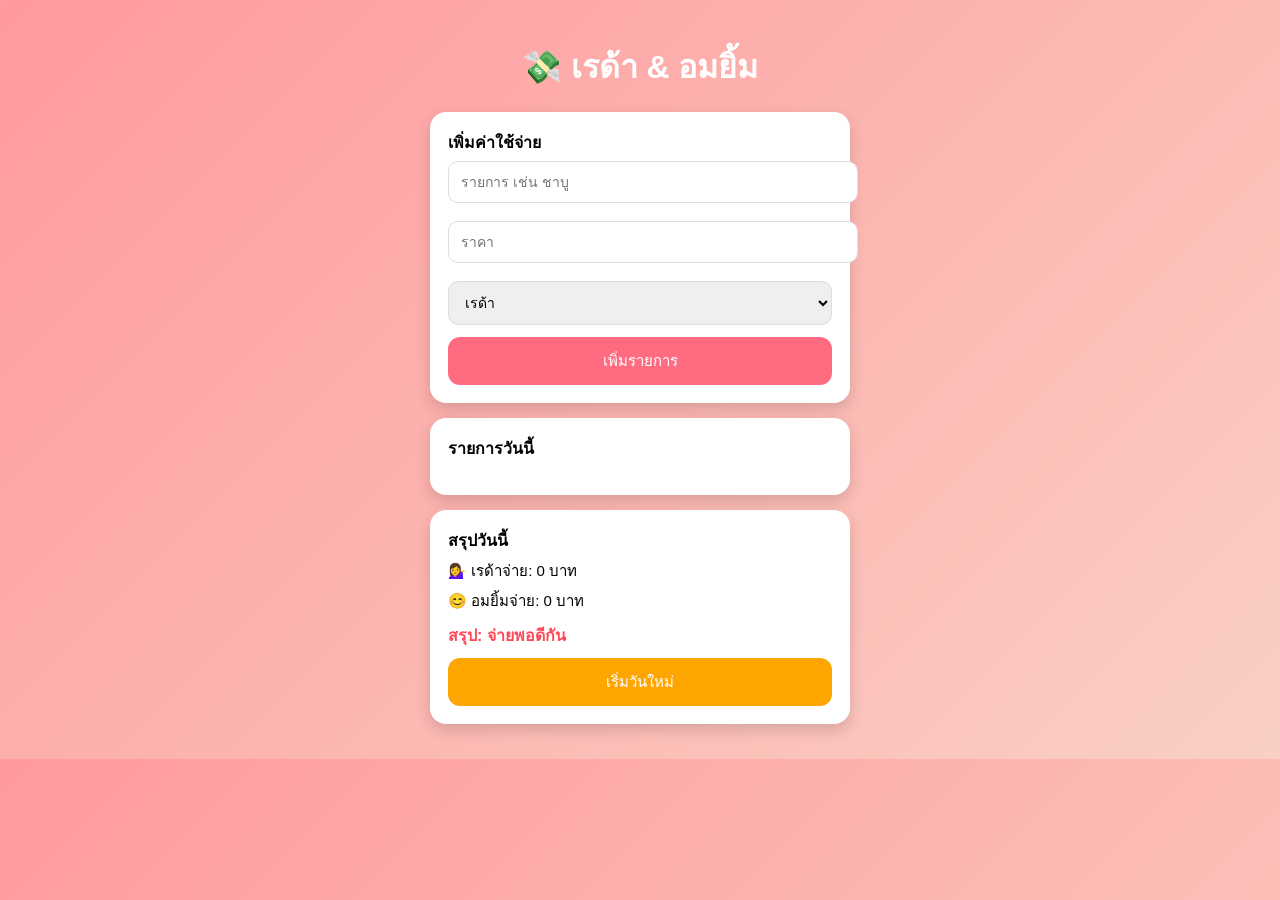
==== index.html @ 23acc87f "Rename work.html to index.html" ====
<!DOCTYPE html>
<html>
<head>
<meta charset="UTF-8">
<title>ค่าใช้จ่ายเรด้า & อมยิ้ม</title>

<style>

body{
font-family: "Segoe UI", sans-serif;
max-width:420px;
margin:auto;
background:linear-gradient(135deg,#ff9a9e,#fad0c4);
padding:20px;
}

h1{
text-align:center;
color:white;
margin-bottom:20px;
}

.card{
background:white;
padding:18px;
border-radius:16px;
margin-bottom:15px;
box-shadow:0 6px 15px rgba(0,0,0,0.15);
}

input,select{
width:100%;
padding:12px;
margin-top:6px;
margin-bottom:12px;
border-radius:10px;
border:1px solid #ddd;
font-size:14px;
}

button{
width:100%;
padding:12px;
border:none;
border-radius:12px;
font-size:15px;
cursor:pointer;
}

.add{
background:#ff6b81;
color:white;
}

.delete{
background:#ff4757;
color:white;
margin-top:6px;
padding:6px 10px;
font-size:12px;
width:auto;
}

.reset{
background:#ffa502;
color:white;
margin-top:10px;
}

ul{
padding-left:18px;
}

li{
margin-bottom:8px;
}

.summary{
font-size:15px;
margin-top:6px;
}

.result{
font-weight:bold;
margin-top:10px;
font-size:16px;
color:#ff4757;
}

</style>

</head>

<body>

<h1>💸 เรด้า & อมยิ้ม</h1>

<div class="card">

<b>เพิ่มค่าใช้จ่าย</b>

<input id="item" placeholder="รายการ เช่น ชาบู">

<input id="price" type="number" placeholder="ราคา">

<select id="payer">
<option>เรด้า</option>
<option>อมยิ้ม</option>
</select>

<button class="add" onclick="add()">เพิ่มรายการ</button>

</div>

<div class="card">

<b>รายการวันนี้</b>

<ul id="list"></ul>

</div>

<div class="card">

<b>สรุปวันนี้</b>

<div class="summary" id="reda"></div>
<div class="summary" id="omyim"></div>

<div class="result" id="result"></div>

<button class="reset" onclick="resetDay()">เริ่มวันใหม่</button>

</div>

<script>

let today=new Date().toISOString().split("T")[0]

let allData=JSON.parse(localStorage.getItem("couple_expenses"))||{}

if(!allData[today]){
allData[today]=[]
}

let data=allData[today]

function save(){
allData[today]=data
localStorage.setItem("couple_expenses",JSON.stringify(allData))
}

function add(){

let item=document.getElementById("item").value
let price=Number(document.getElementById("price").value)
let payer=document.getElementById("payer").value

if(!item||!price)return

data.push({item,price,payer})

document.getElementById("item").value=""
document.getElementById("price").value=""

save()
render()

}

function deleteItem(i){

data.splice(i,1)

save()
render()

}

function resetDay(){

if(confirm("เริ่มวันใหม่?")){
data=[]
save()
render()
}

}

function render(){

let list=document.getElementById("list")
list.innerHTML=""

let reda=0
let omyim=0

data.forEach((d,i)=>{

list.innerHTML+=`
<li>
${d.item} - ${d.price} บาท (${d.payer})
<br>
<button class="delete" onclick="deleteItem(${i})">ลบ</button>
</li>
`

if(d.payer=="เรด้า"){
reda+=d.price
}else{
omyim+=d.price
}

})

document.getElementById("reda").innerText="💁‍♀️ เรด้าจ่าย: "+reda+" บาท"
document.getElementById("omyim").innerText="😊 อมยิ้มจ่าย: "+omyim+" บาท"

let total=reda+omyim
let half=total/2

let settle=""

if(reda>half){
settle="อมยิ้มต้องคืนเรด้า "+(reda-half)+" บาท"
}else if(omyim>half){
settle="เรด้าต้องคืนอมยิ้ม "+(omyim-half)+" บาท"
}else{
settle="จ่ายพอดีกัน"
}

document.getElementById("result").innerText="สรุป: "+settle

}

render()

</script>

</body>
</html>
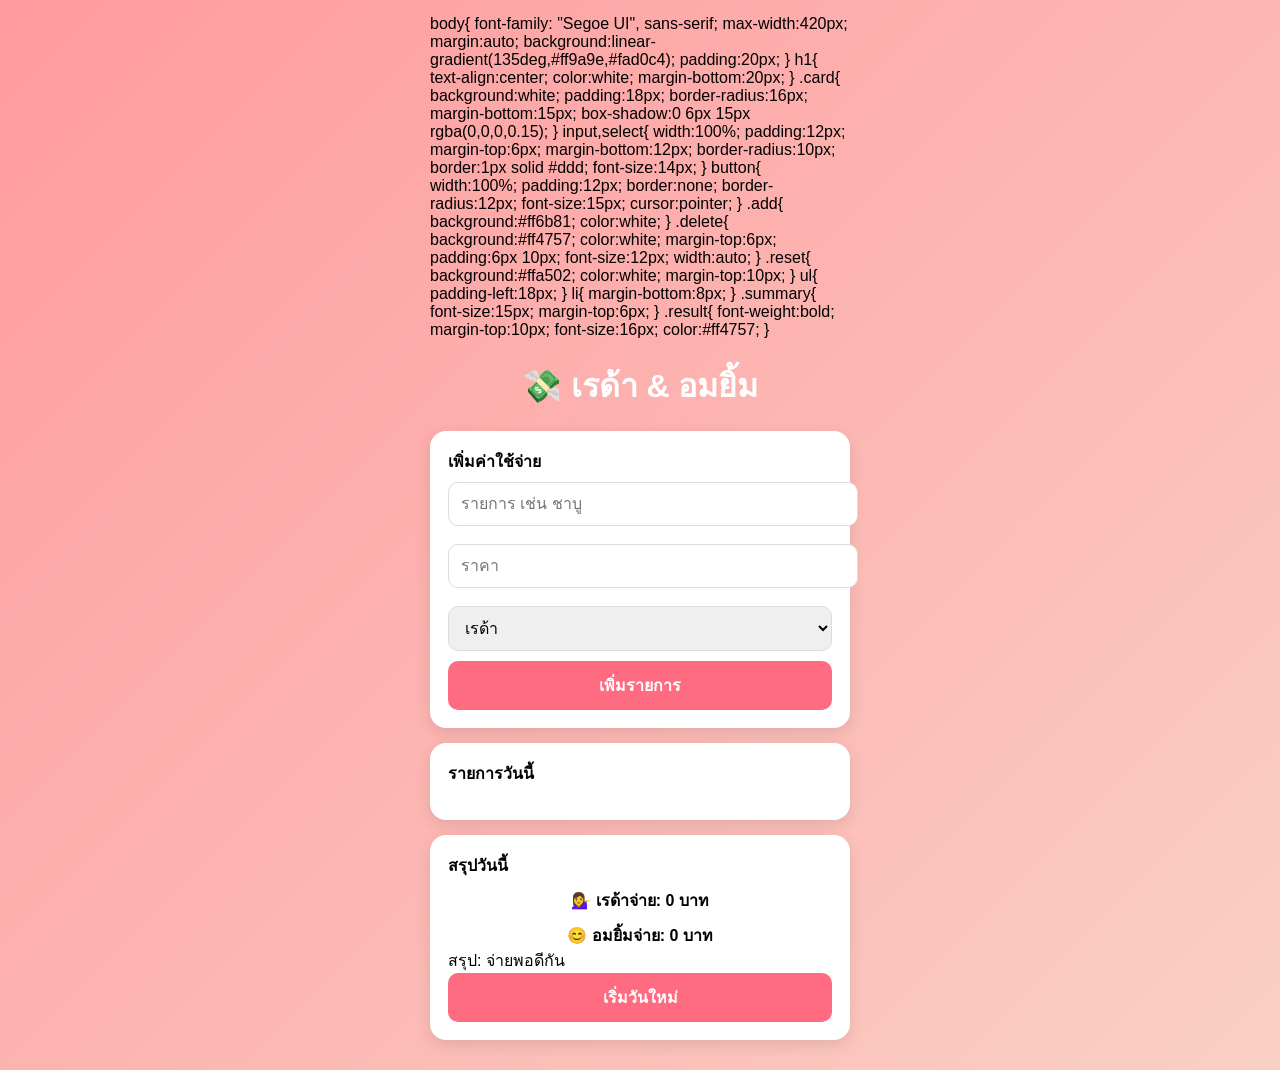
==== commit 73c86720: "Update index.html" ====
--- a/index.html
+++ b/index.html
@@ -2,10 +2,12 @@
 <html>
 <head>
 <meta charset="UTF-8">
-<title>ค่าใช้จ่ายเรด้า & อมยิ้ม</title>
-
-<style>
-
+<meta name="viewport" content="width=device-width, initial-scale=1.0">
+
+<title>ค่าใช้จ่าย เรด้า & อมยิ้ม</title>
+
+<link rel="stylesheet" href="style.css">
+</head>
 body{
 font-family: "Segoe UI", sans-serif;
 max-width:420px;
--- a/style.css
+++ b/style.css
@@ -0,0 +1,69 @@
+/* พื้นหลังเว็บ */
+body{
+    font-family: "Segoe UI", sans-serif;
+    max-width: 420px;
+    width: 100%;
+    margin: auto;
+    background: linear-gradient(135deg,#ff9a9e,#fad0c4);
+    padding: 15px;
+}
+
+/* หัวข้อ */
+h1{
+    text-align:center;
+    color:white;
+    margin-bottom:20px;
+}
+
+/* กล่องการ์ด */
+.card{
+    background:white;
+    padding:18px;
+    border-radius:16px;
+    box-shadow:0 5px 15px rgba(0,0,0,0.1);
+    margin-bottom:15px;
+}
+
+/* input และ select */
+input, select{
+    width:100%;
+    padding:12px;
+    margin-top:8px;
+    margin-bottom:10px;
+    border-radius:10px;
+    border:1px solid #ddd;
+    font-size:16px;
+}
+
+/* ปุ่ม */
+button{
+    width:100%;
+    padding:12px;
+    border:none;
+    border-radius:10px;
+    background:#ff6b81;
+    color:white;
+    font-size:16px;
+    font-weight:bold;
+    cursor:pointer;
+}
+
+/* hover ปุ่ม */
+button:hover{
+    background:#ff4d6d;
+}
+
+/* รายการค่าใช้จ่าย */
+.expense-item{
+    display:flex;
+    justify-content:space-between;
+    padding:10px;
+    border-bottom:1px solid #eee;
+}
+
+/* สรุปผล */
+.summary{
+    font-weight:bold;
+    text-align:center;
+    margin-top:10px;
+}
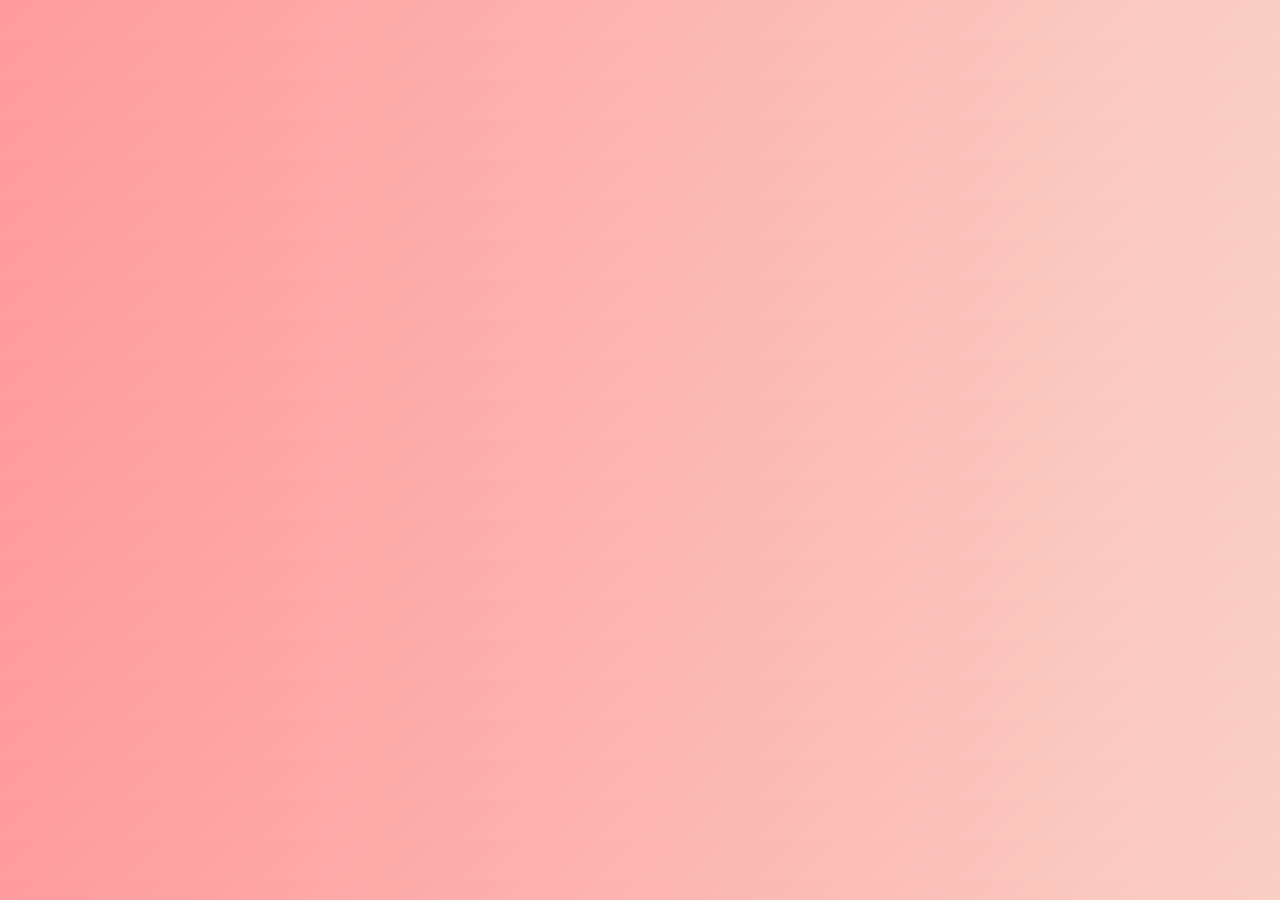
==== commit fb7ac95f: "Update index.html" ====
--- a/index.html
+++ b/index.html
@@ -6,8 +6,8 @@
 
 <title>ค่าใช้จ่าย เรด้า & อมยิ้ม</title>
 
-<link rel="stylesheet" href="style.css">
-</head>
+<style>
+
 body{
 font-family: "Segoe UI", sans-serif;
 max-width:420px;
@@ -92,152 +92,3 @@
 </style>
 
 </head>
-
-<body>
-
-<h1>💸 เรด้า & อมยิ้ม</h1>
-
-<div class="card">
-
-<b>เพิ่มค่าใช้จ่าย</b>
-
-<input id="item" placeholder="รายการ เช่น ชาบู">
-
-<input id="price" type="number" placeholder="ราคา">
-
-<select id="payer">
-<option>เรด้า</option>
-<option>อมยิ้ม</option>
-</select>
-
-<button class="add" onclick="add()">เพิ่มรายการ</button>
-
-</div>
-
-<div class="card">
-
-<b>รายการวันนี้</b>
-
-<ul id="list"></ul>
-
-</div>
-
-<div class="card">
-
-<b>สรุปวันนี้</b>
-
-<div class="summary" id="reda"></div>
-<div class="summary" id="omyim"></div>
-
-<div class="result" id="result"></div>
-
-<button class="reset" onclick="resetDay()">เริ่มวันใหม่</button>
-
-</div>
-
-<script>
-
-let today=new Date().toISOString().split("T")[0]
-
-let allData=JSON.parse(localStorage.getItem("couple_expenses"))||{}
-
-if(!allData[today]){
-allData[today]=[]
-}
-
-let data=allData[today]
-
-function save(){
-allData[today]=data
-localStorage.setItem("couple_expenses",JSON.stringify(allData))
-}
-
-function add(){
-
-let item=document.getElementById("item").value
-let price=Number(document.getElementById("price").value)
-let payer=document.getElementById("payer").value
-
-if(!item||!price)return
-
-data.push({item,price,payer})
-
-document.getElementById("item").value=""
-document.getElementById("price").value=""
-
-save()
-render()
-
-}
-
-function deleteItem(i){
-
-data.splice(i,1)
-
-save()
-render()
-
-}
-
-function resetDay(){
-
-if(confirm("เริ่มวันใหม่?")){
-data=[]
-save()
-render()
-}
-
-}
-
-function render(){
-
-let list=document.getElementById("list")
-list.innerHTML=""
-
-let reda=0
-let omyim=0
-
-data.forEach((d,i)=>{
-
-list.innerHTML+=`
-<li>
-${d.item} - ${d.price} บาท (${d.payer})
-<br>
-<button class="delete" onclick="deleteItem(${i})">ลบ</button>
-</li>
-`
-
-if(d.payer=="เรด้า"){
-reda+=d.price
-}else{
-omyim+=d.price
-}
-
-})
-
-document.getElementById("reda").innerText="💁‍♀️ เรด้าจ่าย: "+reda+" บาท"
-document.getElementById("omyim").innerText="😊 อมยิ้มจ่าย: "+omyim+" บาท"
-
-let total=reda+omyim
-let half=total/2
-
-let settle=""
-
-if(reda>half){
-settle="อมยิ้มต้องคืนเรด้า "+(reda-half)+" บาท"
-}else if(omyim>half){
-settle="เรด้าต้องคืนอมยิ้ม "+(omyim-half)+" บาท"
-}else{
-settle="จ่ายพอดีกัน"
-}
-
-document.getElementById("result").innerText="สรุป: "+settle
-
-}
-
-render()
-
-</script>
-
-</body>
-</html>
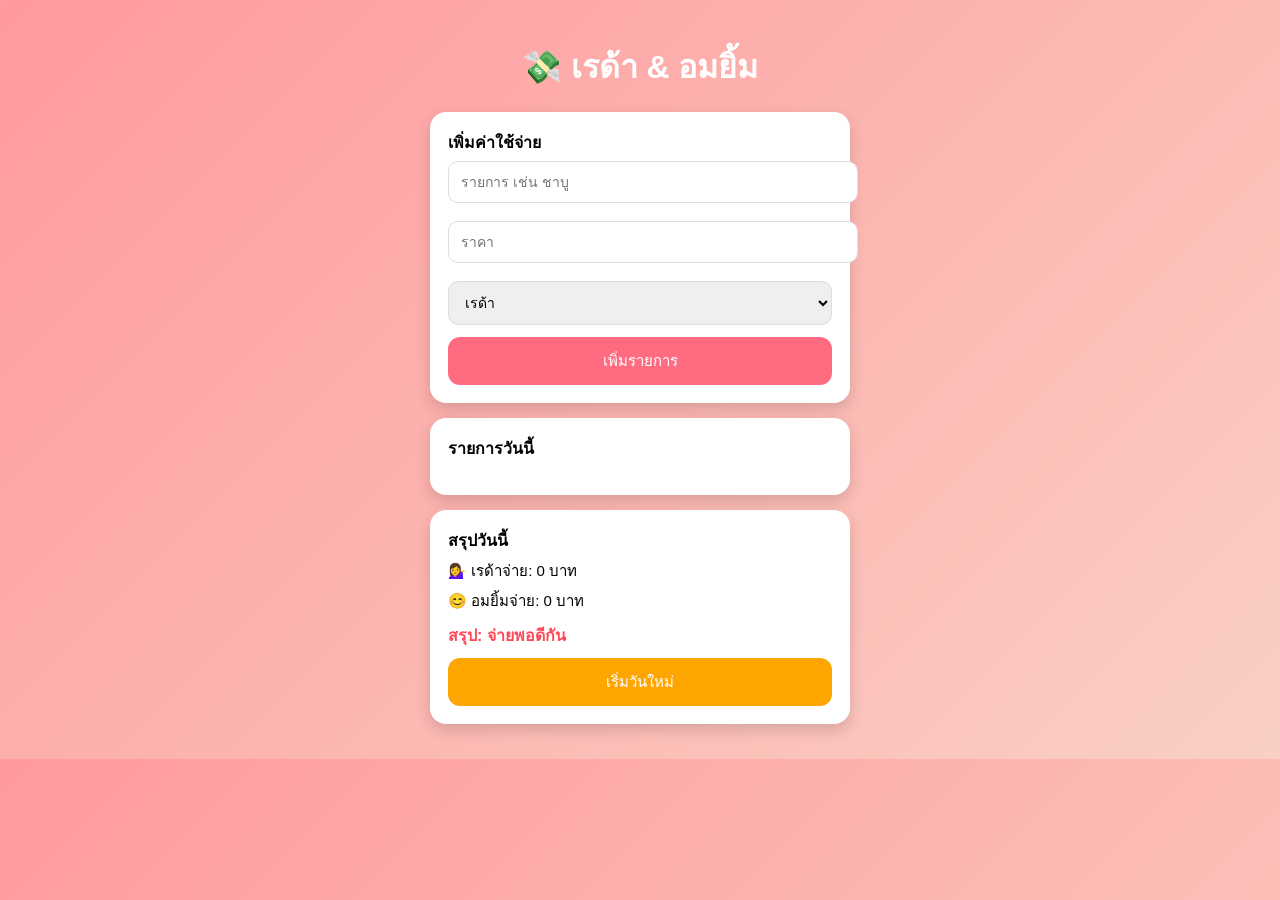
==== commit 5ac762b8: "Update index.html" ====
--- a/index.html
+++ b/index.html
@@ -90,5 +90,153 @@
 }
 
 </style>
-
 </head>
+
+<body>
+
+<h1>💸 เรด้า & อมยิ้ม</h1>
+
+<div class="card">
+
+<b>เพิ่มค่าใช้จ่าย</b>
+
+<input id="item" placeholder="รายการ เช่น ชาบู">
+
+<input id="price" type="number" placeholder="ราคา">
+
+<select id="payer">
+<option>เรด้า</option>
+<option>อมยิ้ม</option>
+</select>
+
+<button class="add" onclick="add()">เพิ่มรายการ</button>
+
+</div>
+
+<div class="card">
+
+<b>รายการวันนี้</b>
+
+<ul id="list"></ul>
+
+</div>
+
+<div class="card">
+
+<b>สรุปวันนี้</b>
+
+<div class="summary" id="reda"></div>
+<div class="summary" id="omyim"></div>
+
+<div class="result" id="result"></div>
+
+<button class="reset" onclick="resetDay()">เริ่มวันใหม่</button>
+
+</div>
+
+<script>
+
+let today=new Date().toISOString().split("T")[0]
+
+let allData=JSON.parse(localStorage.getItem("couple_expenses"))||{}
+
+if(!allData[today]){
+allData[today]=[]
+}
+
+let data=allData[today]
+
+function save(){
+allData[today]=data
+localStorage.setItem("couple_expenses",JSON.stringify(allData))
+}
+
+function add(){
+
+let item=document.getElementById("item").value
+let price=Number(document.getElementById("price").value)
+let payer=document.getElementById("payer").value
+
+if(!item||!price)return
+
+data.push({item,price,payer})
+
+document.getElementById("item").value=""
+document.getElementById("price").value=""
+
+save()
+render()
+
+}
+
+function deleteItem(i){
+
+data.splice(i,1)
+
+save()
+render()
+
+}
+
+function resetDay(){
+
+if(confirm("เริ่มวันใหม่?")){
+data=[]
+save()
+render()
+}
+
+}
+
+function render(){
+
+let list=document.getElementById("list")
+list.innerHTML=""
+
+let reda=0
+let omyim=0
+
+data.forEach((d,i)=>{
+
+list.innerHTML+=`
+<li>
+${d.item} - ${d.price} บาท (${d.payer})
+<br>
+<button class="delete" onclick="deleteItem(${i})">ลบ</button>
+</li>
+`
+
+if(d.payer=="เรด้า"){
+reda+=d.price
+}else{
+omyim+=d.price
+}
+
+})
+
+document.getElementById("reda").innerText="💁‍♀️ เรด้าจ่าย: "+reda+" บาท"
+document.getElementById("omyim").innerText="😊 อมยิ้มจ่าย: "+omyim+" บาท"
+
+let total=reda+omyim
+let half=total/2
+
+let settle=""
+
+if(reda>half){
+settle="อมยิ้มต้องคืนเรด้า "+(reda-half)+" บาท"
+}else if(omyim>half){
+settle="เรด้าต้องคืนอมยิ้ม "+(omyim-half)+" บาท"
+}else{
+settle="จ่ายพอดีกัน"
+}
+
+document.getElementById("result").innerText="สรุป: "+settle
+
+}
+
+render()
+
+</script>
+
+</body>
+</html>
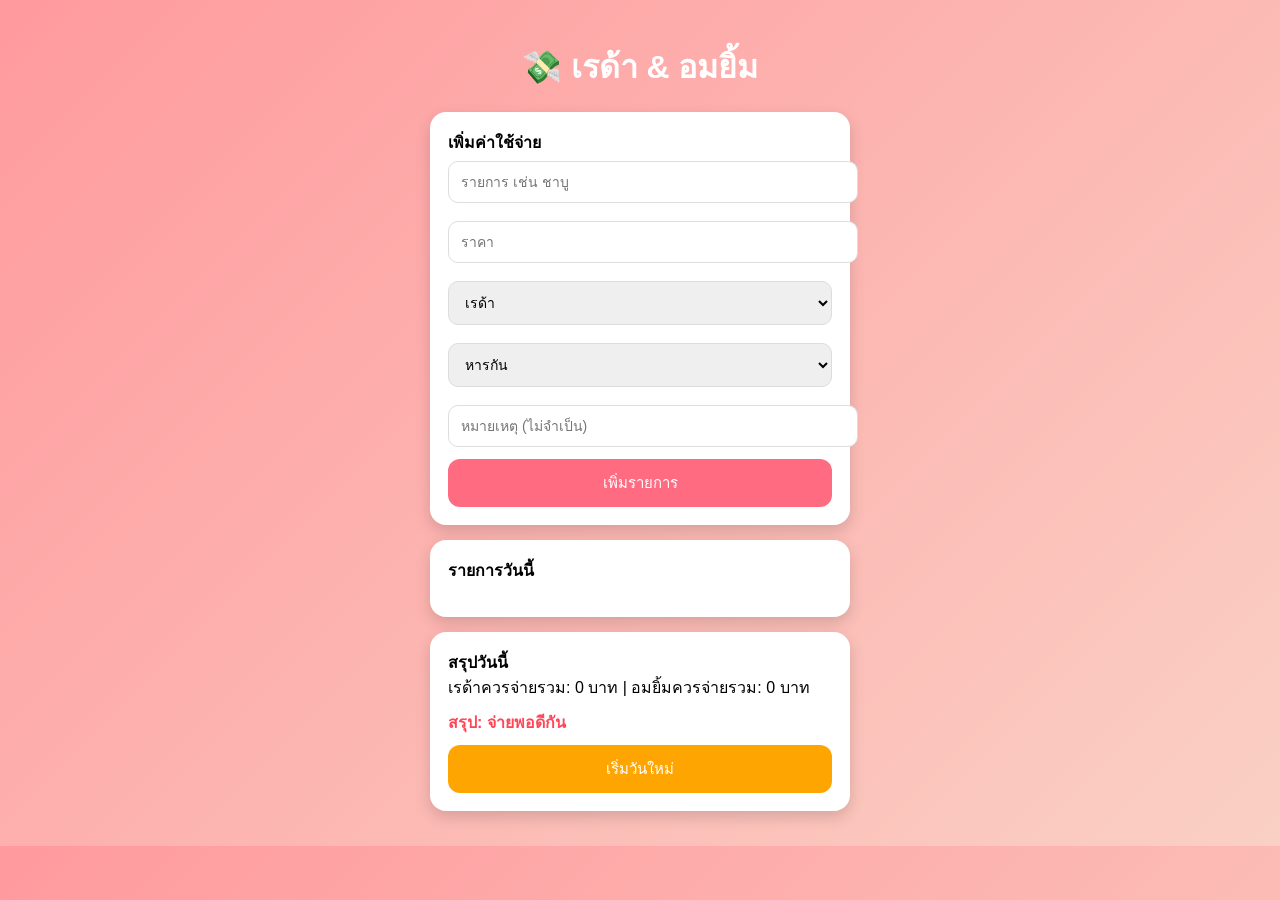
==== commit 2363068a: "Update index.html" ====
--- a/index.html
+++ b/index.html
@@ -9,7 +9,7 @@
 <style>
 
 body{
-font-family: "Segoe UI", sans-serif;
+font-family:"Segoe UI",sans-serif;
 max-width:420px;
 margin:auto;
 background:linear-gradient(135deg,#ff9a9e,#fad0c4);
@@ -69,16 +69,11 @@
 margin-top:10px;
 }
 
-ul{
-padding-left:18px;
-}
-
 li{
-margin-bottom:8px;
+margin-bottom:10px;
 }
 
 .summary{
-font-size:15px;
 margin-top:6px;
 }
 
@@ -89,6 +84,11 @@
 color:#ff4757;
 }
 
+.note{
+font-size:12px;
+color:#777;
+}
+
 </style>
 </head>
 
@@ -109,6 +109,13 @@
 <option>อมยิ้ม</option>
 </select>
 
+<select id="type">
+<option value="split">หารกัน</option>
+<option value="advance">ออกให้ก่อน</option>
+</select>
+
+<input id="note" placeholder="หมายเหตุ (ไม่จำเป็น)">
+
 <button class="add" onclick="add()">เพิ่มรายการ</button>
 
 </div>
@@ -125,8 +132,7 @@
 
 <b>สรุปวันนี้</b>
 
-<div class="summary" id="reda"></div>
-<div class="summary" id="omyim"></div>
+<div id="summary"></div>
 
 <div class="result" id="result"></div>
 
@@ -156,13 +162,16 @@
 let item=document.getElementById("item").value
 let price=Number(document.getElementById("price").value)
 let payer=document.getElementById("payer").value
+let type=document.getElementById("type").value
+let note=document.getElementById("note").value
 
 if(!item||!price)return
 
-data.push({item,price,payer})
+data.push({item,price,payer,type,note})
 
 document.getElementById("item").value=""
 document.getElementById("price").value=""
+document.getElementById("note").value=""
 
 save()
 render()
@@ -195,6 +204,8 @@
 
 let reda=0
 let omyim=0
+
+let detail=""
 
 data.forEach((d,i)=>{
 
@@ -202,30 +213,43 @@
 <li>
 ${d.item} - ${d.price} บาท (${d.payer})
 <br>
+<span class="note">${d.type=="split"?"หารกัน":"ออกให้ก่อน"} ${d.note? "- "+d.note:""}</span>
+<br>
 <button class="delete" onclick="deleteItem(${i})">ลบ</button>
 </li>
 `
 
+if(d.type=="split"){
+
 if(d.payer=="เรด้า"){
+reda+=d.price/2
+omyim+=d.price/2
+}else{
+reda+=d.price/2
+omyim+=d.price/2
+}
+
+}else{
+
+if(d.payer=="เรด้า"){
+omyim+=d.price
+}else{
 reda+=d.price
-}else{
-omyim+=d.price
+}
+
 }
 
 })
 
-document.getElementById("reda").innerText="💁‍♀️ เรด้าจ่าย: "+reda+" บาท"
-document.getElementById("omyim").innerText="😊 อมยิ้มจ่าย: "+omyim+" บาท"
-
-let total=reda+omyim
-let half=total/2
+document.getElementById("summary").innerText=
+"เรด้าควรจ่ายรวม: "+reda+" บาท | อมยิ้มควรจ่ายรวม: "+omyim+" บาท"
 
 let settle=""
 
-if(reda>half){
-settle="อมยิ้มต้องคืนเรด้า "+(reda-half)+" บาท"
-}else if(omyim>half){
-settle="เรด้าต้องคืนอมยิ้ม "+(omyim-half)+" บาท"
+if(reda>omyim){
+settle="อมยิ้มต้องคืนเรด้า "+(reda-omyim)+" บาท"
+}else if(omyim>reda){
+settle="เรด้าต้องคืนอมยิ้ม "+(omyim-reda)+" บาท"
 }else{
 settle="จ่ายพอดีกัน"
 }
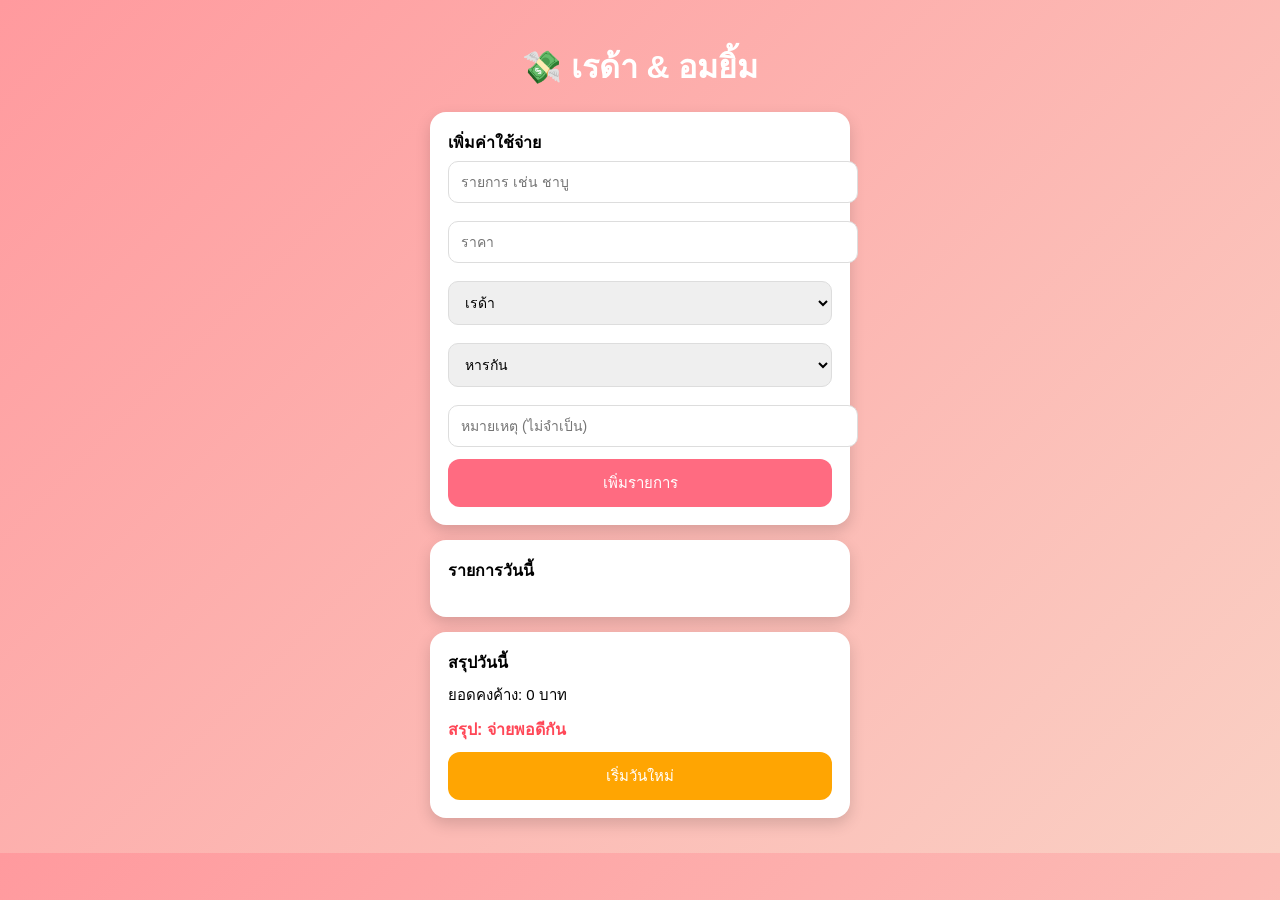
==== commit aac7f95a: "Update index.html" ====
--- a/index.html
+++ b/index.html
@@ -73,8 +73,14 @@
 margin-bottom:10px;
 }
 
+.note{
+font-size:12px;
+color:#777;
+}
+
 .summary{
-margin-top:6px;
+margin-top:8px;
+font-size:15px;
 }
 
 .result{
@@ -84,11 +90,6 @@
 color:#ff4757;
 }
 
-.note{
-font-size:12px;
-color:#777;
-}
-
 </style>
 </head>
 
@@ -132,7 +133,7 @@
 
 <b>สรุปวันนี้</b>
 
-<div id="summary"></div>
+<div class="summary" id="summary"></div>
 
 <div class="result" id="result"></div>
 
@@ -202,10 +203,7 @@
 let list=document.getElementById("list")
 list.innerHTML=""
 
-let reda=0
-let omyim=0
-
-let detail=""
+let balance=0
 
 data.forEach((d,i)=>{
 
@@ -221,40 +219,39 @@
 
 if(d.type=="split"){
 
+let half=d.price/2
+
 if(d.payer=="เรด้า"){
-reda+=d.price/2
-omyim+=d.price/2
-}else{
-reda+=d.price/2
-omyim+=d.price/2
+balance+=half
+}else{
+balance-=half
 }
 
 }else{
 
 if(d.payer=="เรด้า"){
-omyim+=d.price
-}else{
-reda+=d.price
+balance+=d.price
+}else{
+balance-=d.price
 }
 
 }
 
 })
 
-document.getElementById("summary").innerText=
-"เรด้าควรจ่ายรวม: "+reda+" บาท | อมยิ้มควรจ่ายรวม: "+omyim+" บาท"
-
-let settle=""
-
-if(reda>omyim){
-settle="อมยิ้มต้องคืนเรด้า "+(reda-omyim)+" บาท"
-}else if(omyim>reda){
-settle="เรด้าต้องคืนอมยิ้ม "+(omyim-reda)+" บาท"
-}else{
-settle="จ่ายพอดีกัน"
-}
-
-document.getElementById("result").innerText="สรุป: "+settle
+document.getElementById("summary").innerText="ยอดคงค้าง: "+balance+" บาท"
+
+let result=""
+
+if(balance>0){
+result="อมยิ้มต้องคืนเรด้า "+balance+" บาท"
+}else if(balance<0){
+result="เรด้าต้องคืนอมยิ้ม "+Math.abs(balance)+" บาท"
+}else{
+result="จ่ายพอดีกัน"
+}
+
+document.getElementById("result").innerText="สรุป: "+result
 
 }
 
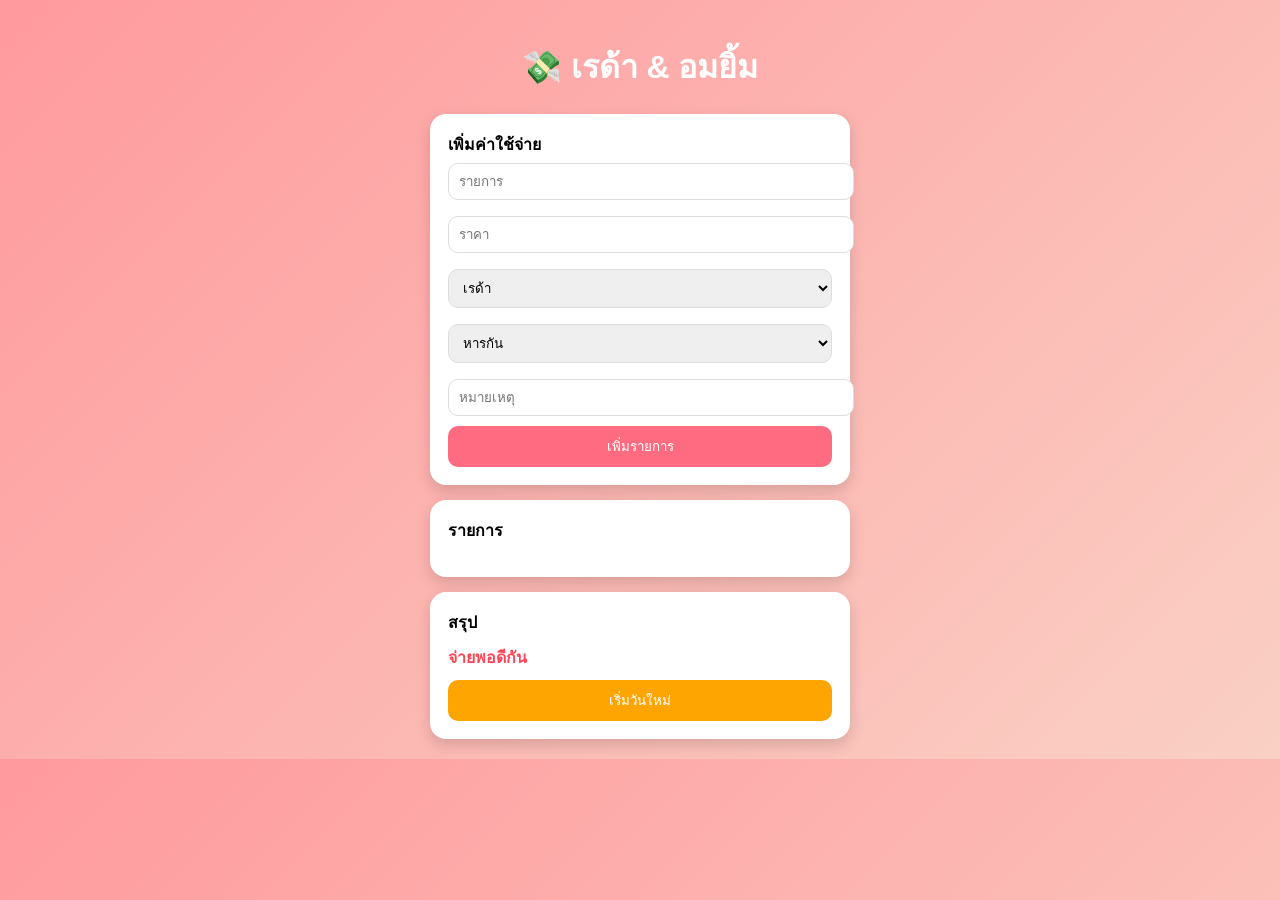
==== commit 11d02841: "Update index.html" ====
--- a/index.html
+++ b/index.html
@@ -19,68 +19,54 @@
 h1{
 text-align:center;
 color:white;
-margin-bottom:20px;
 }
 
 .card{
 background:white;
 padding:18px;
 border-radius:16px;
-margin-bottom:15px;
+margin-top:15px;
 box-shadow:0 6px 15px rgba(0,0,0,0.15);
 }
 
 input,select{
 width:100%;
-padding:12px;
+padding:10px;
 margin-top:6px;
-margin-bottom:12px;
+margin-bottom:10px;
 border-radius:10px;
 border:1px solid #ddd;
-font-size:14px;
 }
 
 button{
-width:100%;
-padding:12px;
+padding:10px;
 border:none;
-border-radius:12px;
-font-size:15px;
+border-radius:10px;
 cursor:pointer;
 }
 
 .add{
 background:#ff6b81;
 color:white;
+width:100%;
 }
 
 .delete{
 background:#ff4757;
 color:white;
-margin-top:6px;
-padding:6px 10px;
-font-size:12px;
-width:auto;
+margin-top:5px;
 }
 
 .reset{
 background:#ffa502;
 color:white;
+width:100%;
 margin-top:10px;
-}
-
-li{
-margin-bottom:10px;
 }
 
 .note{
 font-size:12px;
 color:#777;
-}
-
-.summary{
-margin-top:8px;
-font-size:15px;
 }
 
 .result{
@@ -101,7 +87,7 @@
 
 <b>เพิ่มค่าใช้จ่าย</b>
 
-<input id="item" placeholder="รายการ เช่น ชาบู">
+<input id="item" placeholder="รายการ">
 
 <input id="price" type="number" placeholder="ราคา">
 
@@ -115,7 +101,7 @@
 <option value="advance">ออกให้ก่อน</option>
 </select>
 
-<input id="note" placeholder="หมายเหตุ (ไม่จำเป็น)">
+<input id="note" placeholder="หมายเหตุ">
 
 <button class="add" onclick="add()">เพิ่มรายการ</button>
 
@@ -123,7 +109,7 @@
 
 <div class="card">
 
-<b>รายการวันนี้</b>
+<b>รายการ</b>
 
 <ul id="list"></ul>
 
@@ -131,11 +117,9 @@
 
 <div class="card">
 
-<b>สรุปวันนี้</b>
-
-<div class="summary" id="summary"></div>
-
-<div class="result" id="result"></div>
+<b>สรุป</b>
+
+<div id="result" class="result"></div>
 
 <button class="reset" onclick="resetDay()">เริ่มวันใหม่</button>
 
@@ -143,19 +127,10 @@
 
 <script>
 
-let today=new Date().toISOString().split("T")[0]
-
-let allData=JSON.parse(localStorage.getItem("couple_expenses"))||{}
-
-if(!allData[today]){
-allData[today]=[]
-}
-
-let data=allData[today]
+let data=JSON.parse(localStorage.getItem("couple_expenses"))||[]
 
 function save(){
-allData[today]=data
-localStorage.setItem("couple_expenses",JSON.stringify(allData))
+localStorage.setItem("couple_expenses",JSON.stringify(data))
 }
 
 function add(){
@@ -203,7 +178,8 @@
 let list=document.getElementById("list")
 list.innerHTML=""
 
-let balance=0
+let oweReda=0
+let oweOmyim=0
 
 data.forEach((d,i)=>{
 
@@ -222,36 +198,40 @@
 let half=d.price/2
 
 if(d.payer=="เรด้า"){
-balance+=half
-}else{
-balance-=half
+oweReda+=half
+}else{
+oweOmyim+=half
 }
 
 }else{
 
 if(d.payer=="เรด้า"){
-balance+=d.price
-}else{
-balance-=d.price
+oweReda+=d.price
+}else{
+oweOmyim+=d.price
 }
 
 }
 
 })
 
-document.getElementById("summary").innerText="ยอดคงค้าง: "+balance+" บาท"
-
 let result=""
 
-if(balance>0){
-result="อมยิ้มต้องคืนเรด้า "+balance+" บาท"
-}else if(balance<0){
-result="เรด้าต้องคืนอมยิ้ม "+Math.abs(balance)+" บาท"
-}else{
+if(oweReda>oweOmyim){
+
+result="อมยิ้มต้องคืนเรด้า "+(oweReda-oweOmyim)+" บาท"
+
+}else if(oweOmyim>oweReda){
+
+result="เรด้าต้องคืนอมยิ้ม "+(oweOmyim-oweReda)+" บาท"
+
+}else{
+
 result="จ่ายพอดีกัน"
-}
-
-document.getElementById("result").innerText="สรุป: "+result
+
+}
+
+document.getElementById("result").innerText=result
 
 }
 
